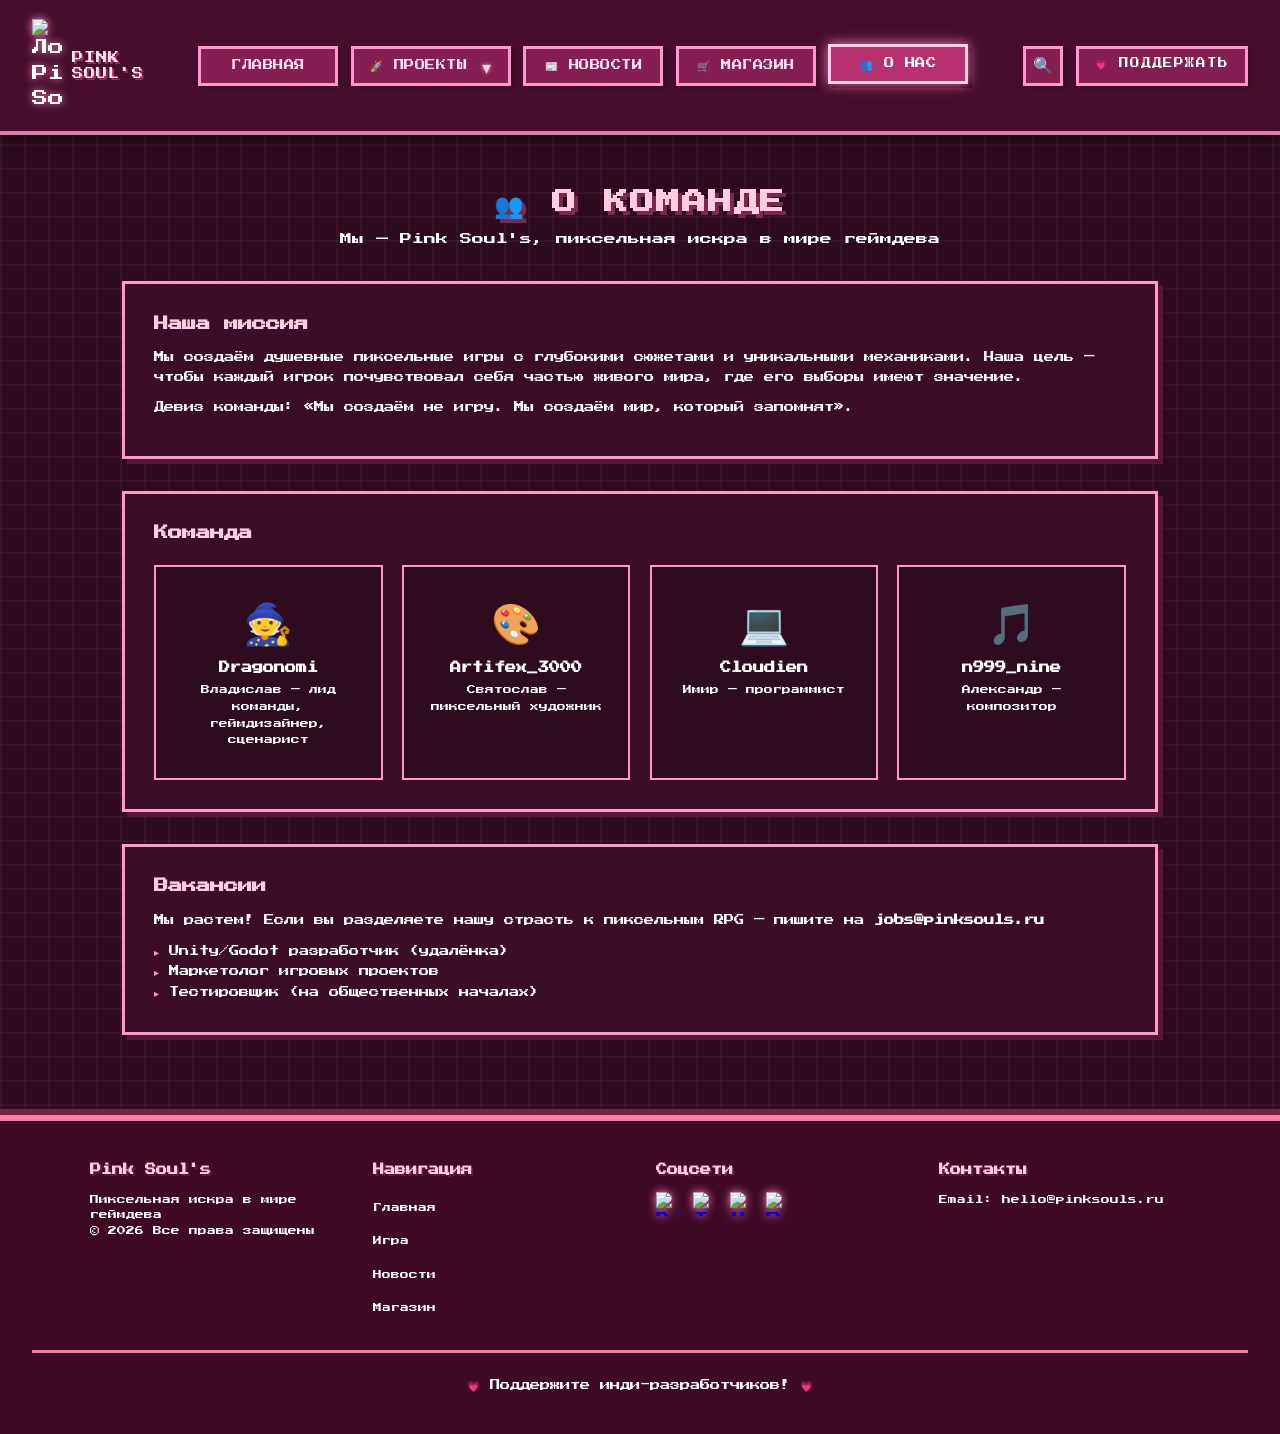
==== pages/about.html @ 5e462a76 "Add files via upload" ====
<!DOCTYPE html>
<html lang="ru">
<head>
    <meta charset="UTF-8">
    <meta name="viewport" content="width=device-width, initial-scale=1.0">
    <title>О нас — Pink Soul's</title>
    <link rel="preconnect" href="https://fonts.googleapis.com">
    <link rel="preconnect" href="https://fonts.gstatic.com" crossorigin>
    <link href="https://fonts.googleapis.com/css2?family=Press+Start+2P&display=swap" rel="stylesheet">
    <link rel="stylesheet" href="../styles.css">
</head>
<body>
    <div class="site-wrapper">
        <header class="header">
            <a href="../index.html" class="logo">
                <img src="../images/logo.png" alt="Логотип Pink Soul's" class="logo__image">
                <span class="logo__text">
                    <span class="logo__line">PINK</span>
                    <span class="logo__line">SOUL'S</span>
                </span>
            </a>
            <nav class="nav">
                <ul class="nav__list">
                    <li class="nav__item"><a href="../index.html" class="nav__link">Главная</a></li>
                    <li class="nav__item nav__item--dropdown">
                        <button class="nav__link nav__dropdown-toggle" id="projectsDropdown">🚀 Проекты</button>
                        <ul class="dropdown-menu" id="projectsDropdownMenu">
                            <li class="dropdown-menu__item"><a href="game.html" class="dropdown-menu__link">⚖️ Эгида Равновесия</a></li>
                        </ul>
                    </li>
                    <li class="nav__item"><a href="news.html" class="nav__link">📰 Новости</a></li>
                    <li class="nav__item"><a href="shop.html" class="nav__link">🛒 Магазин</a></li>
                    <li class="nav__item"><a href="about.html" class="nav__link nav__link--active">👥 О нас</a></li>
                </ul>
            </nav>
            <div class="header__actions">
                <button class="search-button" id="searchButton" aria-label="Поиск">🔍</button>
                <a href="support.html" class="btn btn--small btn--support">💗 Поддержать</a>
            </div>
            <button class="mobile-menu-toggle" id="mobileMenuToggle" aria-label="Меню">
                <span></span><span></span><span></span>
            </button>
        </header>

        <main class="main-content">
            <section class="section">
                <h1 class="section__title">👥 О КОМАНДЕ</h1>
                <p class="section__subtitle">Мы — Pink Soul's, пиксельная искра в мире геймдева</p>

                <div class="about-block">
                    <h2>Наша миссия</h2>
                    <p>Мы создаём душевные пиксельные игры с глубокими сюжетами и уникальными механиками. Наша цель — чтобы каждый игрок почувствовал себя частью живого мира, где его выборы имеют значение.</p>
                    <p>Девиз команды: «Мы создаём не игру. Мы создаём мир, который запомнят».</p>
                </div>

                <div class="about-block">
                    <h2>Команда</h2>
                    <div class="team-grid">
                        <div class="team-member">
                            <div class="team-member__avatar">🧙</div>
                            <h3>Dragonomi</h3>
                            <p>Владислав — лид команды, геймдизайнер, сценарист</p>
                        </div>
                        <div class="team-member">
                            <div class="team-member__avatar">🎨</div>
                            <h3>Artifex_3000</h3>
                            <p>Святослав — пиксельный художник</p>
                        </div>
                        <div class="team-member">
                            <div class="team-member__avatar">💻</div>
                            <h3>Cloudien</h3>
                            <p>Имир — программист</p>
                        </div>
                        <div class="team-member">
                            <div class="team-member__avatar">🎵</div>
                            <h3>n999_nine</h3>
                            <p>Александр — композитор</p>
                        </div>
                    </div>
                </div>

                <div class="about-block">
                    <h2>Вакансии</h2>
                    <p>Мы растем! Если вы разделяете нашу страсть к пиксельным RPG — пишите на <strong>jobs@pinksouls.ru</strong></p>
                    <ul class="about-list">
                        <li>Unity/Godot разработчик (удалёнка)</li>
                        <li>Маркетолог игровых проектов</li>
                        <li>Тестировщик (на общественных началах)</li>
                    </ul>
                </div>
            </section>
        </main>

        <footer class="footer">
            <div class="footer__grid">
                <div class="footer__col">
                    <h4 class="footer__title">Pink Soul's</h4>
                    <p class="footer__text">Пиксельная искра в мире геймдева</p>
                    <p class="footer__text">© 2026 Все права защищены</p>
                </div>
                <div class="footer__col">
                    <h4 class="footer__title">Навигация</h4>
                    <ul class="footer__links">
                        <li><a href="../index.html">Главная</a></li>
                        <li><a href="game.html">Игра</a></li>
                        <li><a href="news.html">Новости</a></li>
                        <li><a href="shop.html">Магазин</a></li>
                    </ul>
                </div>
                <div class="footer__col">
                    <h4 class="footer__title">Соцсети</h4>
                    <div class="footer__social-icons">
                        <a href="https://discord.gg/wXTsxFkS6" class="social-icon" aria-label="Discord">
                            <img src="../images/discord_logo.png" alt="Discord" width="24" height="24">
                        </a>
                        <a href="#" class="social-icon" aria-label="Telegram">
                            <img src="../images/telegram_logo.png" alt="Telegram" width="24" height="24">
                        </a>
                        <a href="https://www.youtube.com/watch?v=j-iheFkstFQ&pp=ygUN0YDQuNC6INGA0L7Quw%3D%3D" class="social-icon" aria-label="YouTube">
                            <img src="../images/youtube_logo.png" alt="YouTube" width="24" height="24">
                        </a>
                        <a href="#" class="social-icon" aria-label="Patreon">
                            <img src="../images/patreon_logo.png" alt="Patreon" width="24" height="24">
                        </a>
                    </div>
                </div>
                <div class="footer__col">
                    <h4 class="footer__title">Контакты</h4>
                    <p class="footer__text">Email: hello@pinksouls.ru</p>
                </div>
            </div>
            <div class="footer__bottom">
                <p>💗 Поддержите инди-разработчиков! 💗</p>
            </div>
        </footer>
    </div>
    <script src="../script.js"></script>
</body>
</html>
---- styles.css ----
/* ============================================
   ПЕРЕМЕННЫЕ И СБРОС
   ============================================ */
:root {
    --pink-dark: #2d0a1e;
    --pink-mid: #4a1030;
    --pink-accent: #ff99cc;
    --pink-light: #ffd9e6;
    --pink-bright: #ff80b0;
    --pink-text: #ffffff;
    --bg-dark: #1f0714;
    --border-glow: #ffb3d1;
    --shadow-color: #6d2648;
    --font-pixel: 'Press Start 2P', 'Courier New', monospace;
    --sprite-frames: 24;
    --sprite-width: 32px;
    --sprite-height: 32px;
    --spin-duration: 3.6s;
    --float-duration: 10s;
}

* {
    margin: 0;
    padding: 0;
    box-sizing: border-box;
}

html {
    height: 100%;
    scroll-behavior: smooth;
}

body {
    min-height: 100%;
    font-family: var(--font-pixel);
    background-color: var(--pink-dark);
    background-image: 
        linear-gradient(rgba(255, 150, 200, 0.06) 2px, transparent 2px),
        linear-gradient(90deg, rgba(255, 150, 200, 0.06) 2px, transparent 2px);
    background-size: 24px 24px;
    color: var(--pink-text);
    line-height: 1.6;
    display: flex;
    flex-direction: column;
    cursor: url('images/cursor_default.png') 16 16, auto;
    overflow-x: hidden;
}

.site-wrapper {
    display: flex;
    flex-direction: column;
    min-height: 100vh;
    width: 100%;
}

/* Пиксельный курсор для кликабельных элементов */
a,
button,
.btn,
.nav__link,
.nav__dropdown-toggle,
.search-button,
.scroll-to-top,
.logo,
.modal-overlay,
.feature-card,
.news-card,
.shop-item,
.support-card {
    cursor: url('images/cursor_pointer.png') 16 16, pointer;
}

/* ============================================
   ХЕДЕР
   ============================================ */
.header {
    display: flex;
    align-items: center;
    justify-content: space-between;
    padding: 0.8rem 2rem;
    background: rgba(74, 16, 48, 0.85);
    backdrop-filter: blur(8px);
    -webkit-backdrop-filter: blur(8px);
    border-bottom: 4px solid rgba(255, 153, 204, 0.8);
    box-shadow: 0 4px 15px rgba(0, 0, 0, 0.4);
    flex-wrap: nowrap;
    gap: 1rem;
    position: sticky;
    top: 0;
    z-index: 100;
    transition: background 0.3s ease, box-shadow 0.3s ease;
}

/* Логотип без фона и рамки */
.logo {
    display: flex;
    align-items: center;
    gap: 0.6rem;
    background: none;
    padding: 0.4rem 0;
    border: none;
    box-shadow: none;
    text-decoration: none;
    color: inherit;
    transition: transform 0.15s ease, filter 0.15s ease;
    flex-shrink: 1;           /* позволяет сжиматься при нехватке места */
    min-width: 0;             /* разрешает сжатие ниже содержимого */
}

.logo:hover {
    transform: scale(1.03);
    filter: drop-shadow(0 0 8px var(--pink-accent));
}

.logo__image {
    width: 30px;
    height: auto;
    image-rendering: auto;
    filter: drop-shadow(0 0 4px var(--pink-bright));
    transition: transform 0.2s ease, filter 0.2s ease;
    flex-shrink: 0;           /* картинка не сжимается */
}

.logo:hover .logo__image {
    transform: rotate(5deg) scale(1.1);
    filter: drop-shadow(0 0 8px var(--pink-accent));
}

.logo__text {
    font-size: 0.7rem;
    line-height: 1.4;
    color: #ffe5f0;
    text-shadow: 2px 2px 0 #a02b5c;
    letter-spacing: 1px;
    transition: color 0.2s ease, text-shadow 0.2s ease;
    white-space: nowrap;      /* не переносим текст */
    flex-shrink: 1;           /* разрешаем сжатие шрифта */
}

.logo:hover .logo__text {
    color: #ffffff;
    text-shadow: 0 0 8px var(--pink-accent), 2px 2px 0 #a02b5c;
}

.logo__line {
    display: block;
}

/* ============================================
   НАВИГАЦИЯ (все кнопки одинаковой высоты и цвета)
   ============================================ */
.nav__list {
    display: flex;
    gap: 0.8rem;
    list-style: none;
    flex-wrap: wrap;
    align-items: center;
}

.nav__link,
.nav__dropdown-toggle {
    display: inline-flex;
    align-items: center;
    justify-content: center;
    font-size: 0.65rem;
    font-family: var(--font-pixel);
    background-color: #851f52;
    color: #ffe0f0;
    border: 3px solid var(--pink-accent);
    padding: 0.5rem 0.8rem;
    text-transform: uppercase;
    letter-spacing: 0.5px;
    box-shadow: 4px 4px 0 #3b1025;
    transition: all 0.1s ease;
    cursor: pointer;
    text-decoration: none;
    width: 140px;
    height: 40px;
    text-align: center;
    white-space: nowrap;
    overflow: hidden;
    text-overflow: ellipsis;
    line-height: 1;
}

.nav__link:hover,
.nav__link--active,
.nav__dropdown-toggle:hover,
.btn--support.nav__link--active {
    background-color: #b8316e;
    border-color: #ffd1e6;
    box-shadow: 0 0 12px #ff7ab3, 4px 4px 0 #200612;
    transform: translate(-1px, -2px);
    color: #ffffff;
}

/* Кнопка "Проекты" — стрелка по центру и с анимацией */
.nav__dropdown-toggle {
    gap: 0.5rem;
    width: 160px;
}

.nav__dropdown-toggle::after {
    content: "▾";
    font-size: 1.1rem;
    color: #ffd1e6;
    margin-left: 0.4rem;
    text-shadow: 0 0 4px var(--pink-bright);
    display: inline-flex;
    align-items: center;
    justify-content: center;
    line-height: 1;
    transition: transform 0.25s ease;
}

.nav__dropdown-toggle.is-open::after {
    transform: rotate(180deg);
}

.header__actions {
    display: flex;
    align-items: center;
    gap: 0.8rem;
    flex-shrink: 0;           /* не сжимаем правую часть */
}

/* Кнопка поиска (лупа) */
.search-button {
    display: flex;
    align-items: center;
    justify-content: center;
    width: 40px;
    height: 40px;
    background-color: #851f52;
    border: 3px solid var(--pink-accent);
    box-shadow: 4px 4px 0 #3b1025;
    cursor: pointer;
    transition: all 0.1s ease;
    font-size: 1rem;
    color: #ffe0f0;
    line-height: 1;
    flex-shrink: 0;
}

.search-button:hover {
    background-color: #b8316e;
    border-color: #ffd1e6;
    box-shadow: 0 0 12px #ff7ab3, 4px 4px 0 #200612;
    transform: translate(-1px, -2px);
    color: #ffffff;
}

/* Кнопка "Поддержать" */
.btn--support {
    display: inline-flex;
    align-items: center;
    justify-content: center;
    font-family: var(--font-pixel);
    font-size: 0.65rem;
    background-color: #851f52;
    color: #ffe0f0;
    border: 3px solid var(--pink-accent);
    padding: 0.5rem 0.8rem;
    height: 40px;
    text-transform: uppercase;
    letter-spacing: 0.5px;
    box-shadow: 4px 4px 0 #3b1025;
    transition: all 0.1s ease;
    cursor: pointer;
    text-decoration: none;
    white-space: nowrap;
    line-height: 1;
    flex-shrink: 0;
}

.btn--support:hover {
    background-color: #b8316e;
    border-color: #ffd1e6;
    box-shadow: 0 0 12px #ff7ab3, 4px 4px 0 #200612;
    transform: translate(-1px, -2px);
    color: #ffffff;
}

/* Остальные кнопки */
.btn {
    display: inline-block;
    font-family: var(--font-pixel);
    font-size: 0.7rem;
    padding: 0.7rem 1.5rem;
    border: 3px solid var(--pink-accent);
    text-decoration: none;
    text-transform: uppercase;
    letter-spacing: 1px;
    box-shadow: 4px 4px 0 #3b1025;
    transition: all 0.1s ease;
    cursor: pointer;
    color: #ffffff;
    background-color: #851f52;
    text-align: center;
    line-height: 1.4;
}

.btn--primary { background-color: #851f52; }
.btn--secondary { background-color: #851f52; }
.btn--small { font-size: 0.6rem; padding: 0.5rem 1rem; }
.btn--large { font-size: 0.85rem; padding: 1rem 2rem; }

.btn:hover {
    background-color: #b8316e;
    border-color: #ffd1e6;
    box-shadow: 0 0 18px #ff7ab3, 4px 4px 0 #200612;
    transform: translate(-2px, -3px);
    color: #ffffff;
}

.btn:disabled {
    opacity: 0.5;
    cursor: not-allowed;
    transform: none;
}

.mobile-menu-toggle {
    display: none;
    flex-direction: column;
    gap: 5px;
    background: none;
    border: 3px solid var(--pink-accent);
    padding: 8px;
    cursor: pointer;
    flex-shrink: 0;           /* не сжимаем бургер */
}

.mobile-menu-toggle span {
    display: block;
    width: 25px;
    height: 4px;
    background: var(--pink-accent);
}

/* ============================================
   ГЕРОЙ + ЗВЁЗДЫ + ЛОГОТИП
   ============================================ */
.hero {
    display: flex;
    align-items: center;
    justify-content: center;
    text-align: center;
    padding: 5rem 2rem;
    background: linear-gradient(180deg, rgba(31,7,20,0.9) 0%, rgba(74,16,48,0.9) 50%, rgba(45,10,30,0.9) 100%);
    position: relative;
    overflow: hidden;
    z-index: auto;
}

.hero__content {
    max-width: 800px;
    position: relative;
    z-index: 2;
    animation: fadeInUp 0.8s ease;
}

.hero__logo {
    display: block;
    margin: 0 auto 1rem auto;
    width: 150px;
    height: auto;
    filter: drop-shadow(0 0 12px var(--pink-accent));
    animation: heroLogoFloat 3s ease-in-out infinite;
}

@keyframes heroLogoFloat {
    0%, 100% { transform: translateY(0) rotate(0deg); }
    50%      { transform: translateY(-8px) rotate(2deg); }
}

.hero__title-wrapper {
    position: relative;
    display: inline-block;
    margin-bottom: 1rem;
}

.hero__title {
    font-size: clamp(2.8rem, 9vw, 4rem);
    color: #ffcce0;
    text-shadow: 6px 6px 0 #7a284e, 8px 8px 0 rgba(0, 0, 0, 0.6);
    letter-spacing: 4px;
    position: relative;
    z-index: 2;
}

.star {
    position: absolute;
    color: #ffeaa7;
    text-shadow: 0 0 6px #ffb8d0, 0 0 12px #ff80b0;
    animation: twinkle 2s infinite alternate;
    z-index: 1;
    user-select: none;
}

.star--bg { font-size: 0.7rem; opacity: 0.7; }
.star--accent { font-size: 1.2rem; opacity: 0.9; }

.star--pos-1 { top: 5%; left: 5%; font-size: 0.6rem; animation-duration: 3s; }
.star--pos-2 { top: 10%; right: 8%; font-size: 0.9rem; animation-duration: 2.5s; }
.star--pos-3 { top: 15%; left: 15%; font-size: 0.5rem; animation-duration: 3.2s; }
.star--pos-4 { top: 20%; right: 20%; font-size: 0.8rem; animation-duration: 2.8s; }
.star--pos-5 { top: 25%; left: 25%; font-size: 0.7rem; animation-duration: 2.3s; }
.star--pos-6 { top: 30%; right: 10%; font-size: 0.6rem; animation-duration: 3.1s; }
.star--pos-7 { top: 35%; left: 10%; font-size: 1rem; animation-duration: 2.7s; }
.star--pos-8 { top: 40%; right: 25%; font-size: 0.5rem; animation-duration: 3.4s; }
.star--pos-9 { top: 45%; left: 30%; font-size: 0.8rem; animation-duration: 2.9s; }
.star--pos-10 { top: 50%; right: 5%; font-size: 0.7rem; animation-duration: 2.6s; }
.star--pos-11 { top: 55%; left: 5%; font-size: 0.9rem; animation-duration: 3.0s; }
.star--pos-12 { top: 60%; right: 15%; font-size: 0.5rem; animation-duration: 2.4s; }
.star--pos-13 { top: 65%; left: 20%; font-size: 0.6rem; animation-duration: 3.3s; }
.star--pos-14 { top: 70%; right: 30%; font-size: 0.8rem; animation-duration: 2.2s; }
.star--pos-15 { top: 75%; left: 35%; font-size: 0.7rem; animation-duration: 2.8s; }
.star--pos-16 { top: 80%; right: 10%; font-size: 0.5rem; animation-duration: 3.1s; }
.star--pos-17 { top: 85%; left: 10%; font-size: 0.9rem; animation-duration: 2.5s; }
.star--pos-18 { top: 90%; right: 20%; font-size: 0.6rem; animation-duration: 2.7s; }
.star--pos-19 { top: 95%; left: 25%; font-size: 0.7rem; animation-duration: 3.0s; }
.star--pos-20 { top: 8%; left: 90%; font-size: 0.8rem; animation-duration: 2.9s; }

.star--pos-21 { top: -18px; left: -30px; font-size: 1.3rem; animation-delay: 0s; }
.star--pos-22 { top: -14px; right: -35px; font-size: 1.2rem; animation-delay: 0.4s; }
.star--pos-23 { bottom: -20px; left: -25px; font-size: 1.1rem; animation-delay: 0.8s; }
.star--pos-24 { bottom: -16px; right: -30px; font-size: 1.4rem; animation-delay: 1.2s; }
.star--pos-25 { top: 32%; left: -45px; font-size: 1rem; animation-delay: 0.6s; }
.star--pos-26 { top: 28%; right: -50px; font-size: 1.1rem; animation-delay: 1.0s; }

@keyframes twinkle {
    0% { opacity: 0.3; transform: scale(0.8); }
    100% { opacity: 1; transform: scale(1.2); }
}

.hero__subtitle {
    font-size: 0.8rem;
    background-color: #4a0c2c;
    display: inline-block;
    padding: 0.6rem 2rem;
    border: 3px solid var(--pink-bright);
    box-shadow: 5px 5px 0 #1f0512;
    margin-bottom: 1.5rem;
    animation: glowPulse 2s ease-in-out infinite alternate;
}

@keyframes glowPulse {
    from {
        text-shadow: 0 0 5px #ff80b0, 0 0 10px #ff80b0, 0 0 15px #ff4d6d;
        box-shadow: 0 0 5px rgba(255, 128, 176, 0.5);
    }
    to {
        text-shadow: 0 0 10px #ff99cc, 0 0 20px #ff99cc, 0 0 30px #ff4d6d;
        box-shadow: 0 0 15px rgba(255, 153, 204, 0.8);
    }
}

.hero__description {
    font-size: 0.75rem;
    max-width: 600px;
    margin: 0 auto 2rem;
    line-height: 1.9;
}

.hero__buttons {
    display: flex;
    gap: 1.2rem;
    flex-wrap: wrap;
    justify-content: center;
}

@keyframes fadeInUp {
    from { opacity: 0; transform: translateY(20px); }
    to { opacity: 1; transform: translateY(0); }
}

/* ============================================
   ПИКСЕЛЬНЫЕ КРИСТАЛЛЫ ИЗ СПРАЙТ-ЛИСТА
   ============================================ */
.crystal-sprite {
    position: absolute;
    width: var(--sprite-width);
    height: var(--sprite-height);
    background-image: url('images/crystal_spritesheet.png');
    background-repeat: no-repeat;
    background-size: calc(var(--sprite-width) * var(--sprite-frames)) var(--sprite-height);
    image-rendering: pixelated;
    z-index: 0;
    pointer-events: none;
    filter: drop-shadow(0 0 6px rgba(255, 153, 204, 0.8));
    animation: 
        spriteSpin var(--spin-duration) steps(var(--sprite-frames)) infinite,
        crystalFloat var(--float-duration) ease-in-out infinite;
}

@keyframes spriteSpin {
    from { background-position: 0 0; }
    to { background-position: calc(-1 * var(--sprite-width) * var(--sprite-frames)) 0; }
}

@keyframes crystalFloat {
    0%, 100% { transform: translateY(0px); }
    50%      { transform: translateY(-12px); }
}

/* ---------- Позиции кристаллов ---------- */
.crystal-sprite--27 { top: 5%; left: 5%;   animation-duration: var(--spin-duration), var(--float-duration); }
.crystal-sprite--28 { top: 15%; right: 8%;  animation-duration: var(--spin-duration), var(--float-duration); }
.crystal-sprite--29 { bottom: 10%; left: 10%; animation-duration: var(--spin-duration), var(--float-duration); }
.crystal-sprite--30 { bottom: 20%; right: 5%; animation-duration: var(--spin-duration), var(--float-duration); }
.crystal-sprite--56 { top: 30%; left: 70%;  animation-duration: var(--spin-duration), var(--float-duration); }
.crystal-sprite--57 { bottom: 40%; right: 30%; animation-duration: var(--spin-duration), var(--float-duration); }
.crystal-sprite--58 { top: 60%; left: 40%;   animation-duration: var(--spin-duration), var(--float-duration); }
.crystal-sprite--46 { top: 5%; left: 5%;   animation-duration: var(--spin-duration), var(--float-duration); }
.crystal-sprite--47 { top: 15%; right: 8%;  animation-duration: var(--spin-duration), var(--float-duration); }
.crystal-sprite--48 { bottom: 10%; left: 10%; animation-duration: var(--spin-duration), var(--float-duration); }
.crystal-sprite--49 { bottom: 20%; right: 5%; animation-duration: var(--spin-duration), var(--float-duration); }
.crystal-sprite--59 { top: 40%; left: 60%;  animation-duration: var(--spin-duration), var(--float-duration); }
.crystal-sprite--11 { top: 5%; left: 5%;   animation-duration: var(--spin-duration), var(--float-duration); }
.crystal-sprite--12 { top: 10%; right: 10%;  animation-duration: var(--spin-duration), var(--float-duration); }
.crystal-sprite--13 { bottom: 5%; left: 15%; animation-duration: var(--spin-duration), var(--float-duration); }
.crystal-sprite--14 { top: 25%; left: 70%;  animation-duration: var(--spin-duration), var(--float-duration); }
.crystal-sprite--15 { bottom: 20%; right: 15%; animation-duration: var(--spin-duration), var(--float-duration); }
.crystal-sprite--16 { top: 35%; left: 25%;   animation-duration: var(--spin-duration), var(--float-duration); }
.crystal-sprite--17 { top: 70%; right: 25%;  animation-duration: var(--spin-duration), var(--float-duration); }
.crystal-sprite--18 { bottom: 30%; left: 50%; animation-duration: var(--spin-duration), var(--float-duration); }
.crystal-sprite--19 { top: 45%; right: 40%;  animation-duration: var(--spin-duration), var(--float-duration); }
.crystal-sprite--20 { bottom: 10%; right: 60%; animation-duration: var(--spin-duration), var(--float-duration); }
.crystal-sprite--31 { top: 15%; left: 40%;   animation-duration: var(--spin-duration), var(--float-duration); }
.crystal-sprite--32 { top: 30%; right: 5%;   animation-duration: var(--spin-duration), var(--float-duration); }
.crystal-sprite--33 { bottom: 15%; left: 30%; animation-duration: var(--spin-duration), var(--float-duration); }
.crystal-sprite--34 { top: 55%; right: 15%;  animation-duration: var(--spin-duration), var(--float-duration); }
.crystal-sprite--35 { bottom: 25%; left: 70%; animation-duration: var(--spin-duration), var(--float-duration); }
.crystal-sprite--36 { top: 80%; left: 10%;   animation-duration: var(--spin-duration), var(--float-duration); }
.crystal-sprite--37 { top: 65%; right: 55%;  animation-duration: var(--spin-duration), var(--float-duration); }
.crystal-sprite--38 { bottom: 40%; right: 35%; animation-duration: var(--spin-duration), var(--float-duration); }
.crystal-sprite--39 { top: 85%; left: 60%;   animation-duration: var(--spin-duration), var(--float-duration); }
.crystal-sprite--40 { bottom: 5%; right: 45%; animation-duration: var(--spin-duration), var(--float-duration); }
.crystal-sprite--50 { --sprite-width: 48px; --sprite-height: 48px; width: 48px; height: 48px; top: 20%; left: 80%; animation-duration: var(--spin-duration), var(--float-duration); }
.crystal-sprite--51 { --sprite-width: 24px; --sprite-height: 24px; width: 24px; height: 24px; top: 40%; right: 70%; animation-duration: var(--spin-duration), var(--float-duration); }
.crystal-sprite--52 { --sprite-width: 40px; --sprite-height: 40px; width: 40px; height: 40px; bottom: 30%; left: 85%; animation-duration: var(--spin-duration), var(--float-duration); }
.crystal-sprite--53 { --sprite-width: 28px; --sprite-height: 28px; width: 28px; height: 28px; bottom: 50%; right: 10%; animation-duration: var(--spin-duration), var(--float-duration); }
.crystal-sprite--54 { --sprite-width: 36px; --sprite-height: 36px; width: 36px; height: 36px; top: 60%; left: 15%; animation-duration: var(--spin-duration), var(--float-duration); }
.crystal-sprite--55 { --sprite-width: 20px; --sprite-height: 20px; width: 20px; height: 20px; top: 75%; right: 35%; animation-duration: var(--spin-duration), var(--float-duration); }

.footer .crystal-sprite { display: none; }

/* Контент всегда поверх кристаллов (но без hero) */
.section,
.header,
.footer,
.shop-item,
.news-card,
.feature-card,
.game-info__block,
.about-block,
.support-card {
    position: relative;
    z-index: 1;
}

/* ============================================
   КНОПКА "НАВЕРХ"
   ============================================ */
.scroll-to-top {
    position: fixed;
    bottom: 2rem;
    right: 2rem;
    width: 48px;
    height: 48px;
    background-color: #851f52;
    border: 3px solid var(--pink-accent);
    box-shadow: 4px 4px 0 #3b1025;
    color: #ffe0f0;
    font-family: var(--font-pixel);
    font-size: 1.2rem;
    line-height: 1;
    display: flex;
    align-items: center;
    justify-content: center;
    cursor: pointer;
    z-index: 300;
    opacity: 0;
    visibility: hidden;
    transform: translateY(20px);
    transition: all 0.3s ease;
    image-rendering: pixelated;
    text-decoration: none;
    user-select: none;
}

.scroll-to-top:hover {
    background-color: #b8316e;
    border-color: #ffd1e6;
    box-shadow: 0 0 15px #ff7ab3, 4px 4px 0 #200612;
    transform: translateY(-2px);
    color: #ffffff;
}

.scroll-to-top--visible {
    opacity: 1;
    visibility: visible;
    transform: translateY(0);
}

/* ============================================
   СЕКЦИИ
   ============================================ */
.section {
    padding: 3rem 2rem;
    max-width: 1100px;
    margin: 0 auto;
    width: 100%;
    position: relative;
}

.section__title {
    font-size: 1.5rem;
    color: #ffcce0;
    text-align: center;
    text-shadow: 4px 4px 0 #7a284e;
    margin-bottom: 0.5rem;
    letter-spacing: 2px;
}

.section__subtitle {
    text-align: center;
    font-size: 0.75rem;
    color: var(--pink-text);
    margin-bottom: 2rem;
}

/* ============================================
   ПРЕВЬЮ ИГРЫ
   ============================================ */
.game-preview__grid {
    display: grid;
    grid-template-columns: 1fr 1fr;
    gap: 2.5rem;
    align-items: start;
}

.game-preview__tags {
    display: flex;
    flex-wrap: wrap;
    gap: 0.5rem;
    margin-bottom: 1.2rem;
}

.tag {
    background: #851f52;
    border: 2px solid var(--pink-accent);
    padding: 0.3rem 0.7rem;
    font-size: 0.6rem;
}

.game-preview__text {
    font-size: 0.7rem;
    line-height: 1.9;
    margin-bottom: 1.8rem;
}

.game-preview__features {
    display: flex;
    flex-direction: column;
    gap: 1.2rem;
}

.feature-card {
    background: #3b0d26;
    border: 3px solid var(--pink-accent);
    padding: 1.2rem;
    box-shadow: 5px 5px 0 #571634;
    transition: all 0.2s ease;
    text-align: left;
}

.feature-card:hover {
    border-color: #ffd6e8;
    box-shadow: 0 0 18px #ff6fa3, 5px 5px 0 #1f0614;
    transform: translateY(-4px);
}

.feature-card__icon { font-size: 1.8rem; display: block; margin-bottom: 0.4rem; }
.feature-card__title { font-size: 0.75rem; margin-bottom: 0.3rem; color: #ffcce0; }
.feature-card__text { font-size: 0.6rem; }

/* ============================================
   НОВОСТИ
   ============================================ */
.news-grid {
    display: grid;
    grid-template-columns: repeat(auto-fit, minmax(280px, 1fr));
    gap: 1.8rem;
}

.news-card {
    background: #3b0d26;
    border: 3px solid var(--pink-accent);
    padding: 1.4rem;
    box-shadow: 5px 5px 0 #571634;
    transition: all 0.2s ease;
}

.news-card:hover {
    border-color: #ffd6e8;
    box-shadow: 0 0 18px #ff6fa3, 5px 5px 0 #1f0614;
    transform: translateY(-4px);
}

.news-card__date { font-size: 0.6rem; color: var(--pink-accent); margin-bottom: 0.6rem; }
.news-card__title { font-size: 0.8rem; margin-bottom: 0.6rem; }
.news-card__text { font-size: 0.6rem; margin-bottom: 1rem; }
.news-card__link { font-size: 0.6rem; color: var(--pink-bright); text-decoration: none; }
.news-card__link:hover { color: #fff; text-shadow: 0 0 8px var(--pink-bright); }

/* ============================================
   ВЕРТИКАЛЬНЫЕ НОВОСТИ (СТРАНИЦА НОВОСТЕЙ)
   ============================================ */
.news-list--vertical {
    display: flex;
    flex-direction: column;
    gap: 2.5rem;
    max-width: 800px;
    margin: 0 auto;
}

.news-card--vertical {
    width: 100%;
    max-width: 800px;
    margin: 0 auto;
    padding: 2rem 2.5rem;
    background: #3b0d26;
    border: 3px solid var(--pink-accent);
    box-shadow: 5px 5px 0 #571634;
    transition: all 0.2s ease;
}

.news-card--vertical:hover {
    border-color: #ffd6e8;
    box-shadow: 0 0 18px #ff6fa3, 5px 5px 0 #1f0614;
    transform: translateY(-4px);
}

/* ============================================
   CTA
   ============================================ */
.section--cta {
    text-align: center;
    background: rgba(31, 7, 20, 0.9);
    border: 3px solid var(--pink-accent);
    margin: 2rem auto;
    padding: 2.5rem 2rem;
    max-width: 700px;
    display: flex;
    flex-direction: column;
    align-items: center;
    overflow: hidden;
}

.cta__buttons { margin-top: 1.2rem; }

/* ============================================
   СТРАНИЦА ИГРЫ
   ============================================ */
.main-content { position: relative; }
.game-info { display: flex; flex-direction: column; gap: 2rem; }
.game-info__block {
    background: #3b0d26;
    border: 3px solid var(--pink-accent);
    padding: 1.8rem;
    box-shadow: 5px 5px 0 #571634;
    position: relative;
    z-index: 1;
}
.game-info__block h2 { font-size: 0.9rem; margin-bottom: 0.8rem; color: #ffcce0; }
.game-info__block p { font-size: 0.65rem; line-height: 1.9; margin-bottom: 0.6rem; }
.game-features-list { list-style: none; font-size: 0.65rem; line-height: 2; }
.game-features-list li::before { content: '▸ '; color: var(--pink-accent); }
.requirements-table { width: 100%; border-collapse: collapse; font-size: 0.6rem; margin-top: 0.8rem; }
.requirements-table th, .requirements-table td { border: 2px solid var(--pink-accent); padding: 0.6rem; text-align: left; }
.requirements-table th { background: #851f52; }

/* ============================================
   МАГАЗИН
   ============================================ */
.shop-grid { display: grid; grid-template-columns: repeat(auto-fit, minmax(250px, 1fr)); gap: 1.8rem; }
.shop-item {
    background: #3b0d26; border: 3px solid var(--pink-accent); padding: 1.8rem;
    box-shadow: 5px 5px 0 #571634; text-align: center; transition: all 0.2s ease;
    display: flex; flex-direction: column; align-items: center; gap: 0.7rem;
}
.shop-item:hover { border-color: #ffd6e8; box-shadow: 0 0 18px #ff6fa3, 5px 5px 0 #1f0614; transform: translateY(-4px); }
.shop-item__image { font-size: 3rem; }
.shop-item__title { font-size: 0.8rem; }
.shop-item__price { font-size: 1rem; color: #ffcce0; }
.shop-item__desc { font-size: 0.6rem; }
.shop-item__btn { margin-top: auto; }

/* ============================================
   О НАС
   ============================================ */
.about-block {
    background: #3b0d26; border: 3px solid var(--pink-accent); padding: 1.8rem;
    box-shadow: 5px 5px 0 #571634; margin-bottom: 2rem; position: relative; z-index: 1;
}
.about-block h2 { font-size: 0.9rem; margin-bottom: 0.8rem; color: #ffcce0; }
.about-block p { font-size: 0.65rem; line-height: 1.9; margin-bottom: 0.6rem; }
.team-grid { display: grid; grid-template-columns: repeat(auto-fit, minmax(160px, 1fr)); gap: 1.2rem; margin-top: 1.2rem; }
.team-member {
    background: #2e0b1f; border: 2px solid var(--pink-accent); padding: 1.2rem; text-align: center;
    transition: all 0.2s ease;
}
.team-member:hover { border-color: #ffd6e8; box-shadow: 0 0 14px #ff6fa3; transform: translateY(-3px); }
.team-member__avatar { font-size: 2.5rem; margin-bottom: 0.6rem; }
.team-member h3 { font-size: 0.7rem; margin-bottom: 0.3rem; }
.team-member p { font-size: 0.55rem; }
.about-list { list-style: none; font-size: 0.65rem; line-height: 2; margin-top: 0.5rem; }
.about-list li::before { content: '▸ '; color: var(--pink-accent); }

/* ============================================
   ПОДДЕРЖКА
   ============================================ */
.support-options { display: grid; grid-template-columns: repeat(auto-fit, minmax(280px, 1fr)); gap: 1.8rem; }
.support-card {
    background: #3b0d26; border: 3px solid var(--pink-accent); padding: 1.8rem;
    box-shadow: 5px 5px 0 #571634; text-align: center; transition: all 0.2s ease;
    display: flex; flex-direction: column; align-items: center; gap: 0.8rem;
}
.support-card:hover { border-color: #ffd6e8; box-shadow: 0 0 18px #ff6fa3, 5px 5px 0 #1f0614; transform: translateY(-4px); }
.support-card__icon { font-size: 3rem; }
.support-card h2 { font-size: 0.8rem; color: #ffcce0; line-height: 1.2; margin-bottom: 0.2rem; }
.support-card p { font-size: 0.6rem; line-height: 1.8; margin-bottom: 0.5rem; }

/* ============================================
   УНИФИЦИРОВАННЫЕ КНОПКИ ПОДДЕРЖКИ
   ============================================ */
.btn--support-action {
    display: inline-flex;
    align-items: center;
    justify-content: center;
    font-family: var(--font-pixel);
    font-size: 0.65rem;
    padding: 0.8rem 1.2rem;
    border: 3px solid var(--pink-accent);
    text-decoration: none;
    text-transform: uppercase;
    letter-spacing: 0.5px;
    box-shadow: 4px 4px 0 #3b1025;
    transition: all 0.1s ease;
    cursor: pointer;
    color: #ffffff;
    background-color: #851f52;
    text-align: center;
    width: 100%;
    max-width: 300px;
    min-height: 56px;
    line-height: 1.3;
    margin-top: auto;
    word-wrap: break-word;
    white-space: normal;
}
.btn--support-action:hover {
    background-color: #b8316e;
    border-color: #ffd1e6;
    box-shadow: 0 0 18px #ff7ab3, 4px 4px 0 #200612;
    transform: translate(-2px, -3px);
}

/* ============================================
   МОДАЛЬНОЕ ОКНО
   ============================================ */
.modal-overlay {
    position: fixed; inset: 0; background: rgba(0, 0, 0, 0.85);
    display: flex; align-items: center; justify-content: center; z-index: 10000;
    animation: fadeIn 0.2s ease;
}
.modal {
    background: #3f0a26; border: 6px solid #ff7aa2;
    box-shadow: 8px 8px 0 #6d2648, 0 0 30px var(--pink-accent);
    padding: 2rem; max-width: 450px; width: 90%; text-align: center; color: var(--pink-text);
    animation: scaleIn 0.2s ease;
}
.modal__title { font-size: 1rem; color: #ffcce0; text-shadow: 3px 3px 0 #7a284e; margin-bottom: 1.2rem; }
.modal__text { font-size: 0.6rem; line-height: 1.8; margin-bottom: 1.8rem; }

@keyframes fadeIn { from { opacity: 0; } to { opacity: 1; } }
@keyframes scaleIn { from { transform: scale(0.9); opacity: 0; } to { transform: scale(1); opacity: 1; } }

/* ============================================
   ФУТЕР
   ============================================ */
.footer {
    background-color: #3f0a26; border-top: 6px solid #ff7aa2;
    box-shadow: 0 -6px 0 var(--shadow-color); padding: 2.5rem 2rem; margin-top: auto;
    position: relative;
    z-index: 1;
}
.footer__grid { display: grid; grid-template-columns: repeat(auto-fit, minmax(200px, 1fr)); gap: 2rem; max-width: 1100px; margin: 0 auto 2rem; }
.footer__title { font-size: 0.7rem; color: #ffcce0; margin-bottom: 0.8rem; text-shadow: 2px 2px 0 #62153a; }
.footer__text { font-size: 0.55rem; line-height: 1.8; }
.footer__links { list-style: none; display: flex; flex-direction: column; gap: 0.5rem; }
.footer__links a { font-size: 0.55rem; color: var(--pink-text); text-decoration: none; transition: all 0.1s; }
.footer__links a:hover { color: #fff; text-shadow: 0 0 8px var(--pink-bright); }
.footer__bottom {
    text-align: center; padding-top: 1.5rem; border-top: 3px solid #ff7aa2;
    font-size: 0.65rem; display: flex; justify-content: center; align-items: center; width: 100%;
}

/* ============================================
   ИКОНКИ СОЦСЕТЕЙ В ФУТЕРЕ
   ============================================ */
.footer__social-icons {
    display: flex;
    gap: 0.8rem;
    flex-wrap: wrap;
    align-items: center;
    margin-top: 0.5rem;
}

.social-icon {
    display: inline-flex;
    align-items: center;
    justify-content: center;
    transition: transform 0.2s ease, filter 0.2s ease;
}

.social-icon img {
    width: 24px;
    height: 24px;
    image-rendering: pixelated;
    filter: drop-shadow(0 0 4px var(--pink-bright));
}

.social-icon:hover {
    transform: scale(1.2);
    filter: drop-shadow(0 0 8px var(--pink-accent));
}

/* ============================================
   ВЫПАДАЮЩЕЕ МЕНЮ (ПОВЕРХ ВСЕГО)
   ============================================ */
.nav__item--dropdown { position: relative; z-index: 100000; }
.dropdown-menu {
    position: absolute; top: calc(100% + 6px); left: 0;
    background: #3b0d26; border: 3px solid var(--pink-accent);
    box-shadow: 5px 5px 0 #571634, 0 0 20px rgba(255, 153, 204, 0.5);
    list-style: none; display: none; z-index: 100000;
    padding: 0;
    animation: fadeIn 0.15s ease;
}
.dropdown-menu--visible { display: block; }
.dropdown-menu__item { border-bottom: 2px solid var(--pink-accent); }
.dropdown-menu__item:last-child { border-bottom: none; }
.dropdown-menu__link {
    display: block; padding: 0.6rem 0.8rem; font-size: 0.6rem;
    color: #ffe0f0; text-decoration: none; text-transform: uppercase;
    letter-spacing: 0.5px; background-color: #3b0d26; transition: all 0.1s ease;
    white-space: normal; word-wrap: break-word; text-align: center; line-height: 1.4;
}
.dropdown-menu__link:hover { background-color: #851f52; color: #ffffff; text-shadow: 0 0 8px var(--pink-bright); }

/* ============================================
   АНИМАЦИИ ПОЯВЛЕНИЯ ПРИ СКРОЛЛЕ
   ============================================ */
.animate-on-scroll {
    opacity: 0;
    transform: translateY(30px);
    transition: opacity 0.6s ease, transform 0.6s ease;
}
.animate-on-scroll.is-visible {
    opacity: 1;
    transform: translateY(0);
}
.section--cta .cta__buttons { transition-delay: 0s; }
.delay-100 { transition-delay: 0.1s; }
.delay-200 { transition-delay: 0.2s; }
.delay-300 { transition-delay: 0.3s; }
.delay-400 { transition-delay: 0.4s; }
.delay-500 { transition-delay: 0.5s; }

/* ============================================
   МОБИЛЬНАЯ БОКОВАЯ ПАНЕЛЬ (УВЕЛИЧЕНА, КНОПКИ ЕДИНОГО РАЗМЕРА)
   ============================================ */
@media (max-width: 768px) {
    /* Скрываем звёзды и кристаллы на мобильных */
    .star,
    .crystal-sprite {
        display: none !important;
    }

    .header {
        flex-direction: row;
        align-items: center;
        padding: 0.4rem 0.6rem;          /* ещё меньше отступы */
        gap: 0.3rem;
    }

    /* Уменьшаем логотип сильнее */
    .logo__image {
        width: 20px;
    }
    .logo__text {
        font-size: 0.5rem;
        line-height: 1.2;
    }
    .logo {
        gap: 0.2rem;
    }

    /* Кнопка поиска и поддержки в хедере – компактнее */
    .search-button {
        width: 32px;
        height: 32px;
        font-size: 0.75rem;
        box-shadow: 2px 2px 0 #3b1025;
    }
    .btn--support {
        font-size: 0.5rem;
        padding: 0.2rem 0.5rem;
        height: 32px;
        box-shadow: 2px 2px 0 #3b1025;
    }
    .header__actions {
        gap: 0.3rem;
    }

    /* Бургер-меню */
    .mobile-menu-toggle {
        padding: 6px;
        border-width: 2px;
    }
    .mobile-menu-toggle span {
        width: 20px;
        height: 3px;
    }

    .nav {
        position: fixed;
        top: 0;
        right: -320px;
        width: 320px;
        height: 100vh;
        background: rgba(31, 7, 20, 0.98);
        backdrop-filter: blur(10px);
        -webkit-backdrop-filter: blur(10px);
        border-left: 4px solid var(--pink-accent);
        box-shadow: -8px 0 15px rgba(0,0,0,0.5);
        padding: 2.5rem 1.8rem;
        z-index: 2147483647;
        transition: right 0.3s ease;
        display: flex;
        flex-direction: column;
    }

    .nav--open { right: 0; }

    .nav__list {
        flex-direction: column;
        width: 100%;
        gap: 1.2rem;
    }

    /* Все кнопки навигации – одинаковые, с переносом текста при необходимости */
    .nav__link,
    .nav__dropdown-toggle {
        width: 100%;
        height: auto;
        min-height: 56px;
        font-size: 0.75rem;
        text-align: left;
        justify-content: flex-start;
        padding: 0.6rem 1.2rem;
        white-space: normal;
        word-wrap: break-word;
        overflow: visible;
        text-overflow: clip;
        box-shadow: 4px 4px 0 #3b1025;
        line-height: 1.3;
    }

    .nav__dropdown-toggle {
        width: 100%;
        justify-content: space-between; /* чтобы стрелка была справа */
    }

    /* Остальной адаптив */
    .hero { padding: 3rem 1rem; }
    .hero__title { font-size: clamp(2rem, 8vw, 2.8rem); }
    .hero__subtitle { font-size: 0.65rem; padding: 0.5rem 1.5rem; }
    .hero__description { font-size: 0.65rem; }
    .hero__buttons { flex-direction: column; align-items: center; }
    .hero__buttons .btn { width: 80%; }
    .section { padding: 2rem 1rem; }
    .section__title { font-size: 1.2rem; }
    .game-preview__grid { grid-template-columns: 1fr; gap: 2rem; }
    .news-grid, .shop-grid, .support-options { grid-template-columns: 1fr; }
    .team-grid { grid-template-columns: 1fr 1fr; }
    .section--cta { margin: 1.5rem auto; padding: 2rem 1.5rem; max-width: 90%; }
    .requirements-table { font-size: 0.5rem; }
    .footer__grid { grid-template-columns: 1fr 1fr; gap: 1.5rem; }
    .scroll-to-top { width: 44px; height: 44px; bottom: 1.5rem; right: 1rem; }
    .btn--support-action { max-width: 100%; }
}

@media (max-width: 480px) {
    .header { padding: 0.3rem 0.4rem; }
    .logo__image { width: 18px; }
    .logo__text { font-size: 0.45rem; }
    .search-button { width: 28px; height: 28px; font-size: 0.65rem; }
    .btn--support { font-size: 0.4rem; padding: 0.1rem 0.4rem; height: 28px; }
    .mobile-menu-toggle { padding: 4px; }
    .mobile-menu-toggle span { width: 18px; height: 3px; }
    .hero__logo { width: 100px; }
    .hero__title { font-size: 1.8rem; }
    .hero__subtitle { font-size: 0.55rem; }
    .hero__description { font-size: 0.55rem; }
    .btn--support-action { font-size: 0.55rem; min-height: 48px; padding: 0.6rem 0.8rem; }
    .footer__grid { grid-template-columns: 1fr; }
    .team-grid { grid-template-columns: 1fr; }
    .scroll-to-top { width: 40px; height: 40px; bottom: 1rem; right: 1rem; }
    .nav {
        right: -280px;
        width: 280px;
        padding: 2rem 1.2rem;
    }
    .nav__link,
    .nav__dropdown-toggle {
        font-size: 0.65rem;
        min-height: 48px;
        padding: 0.4rem 1rem;
    }
}
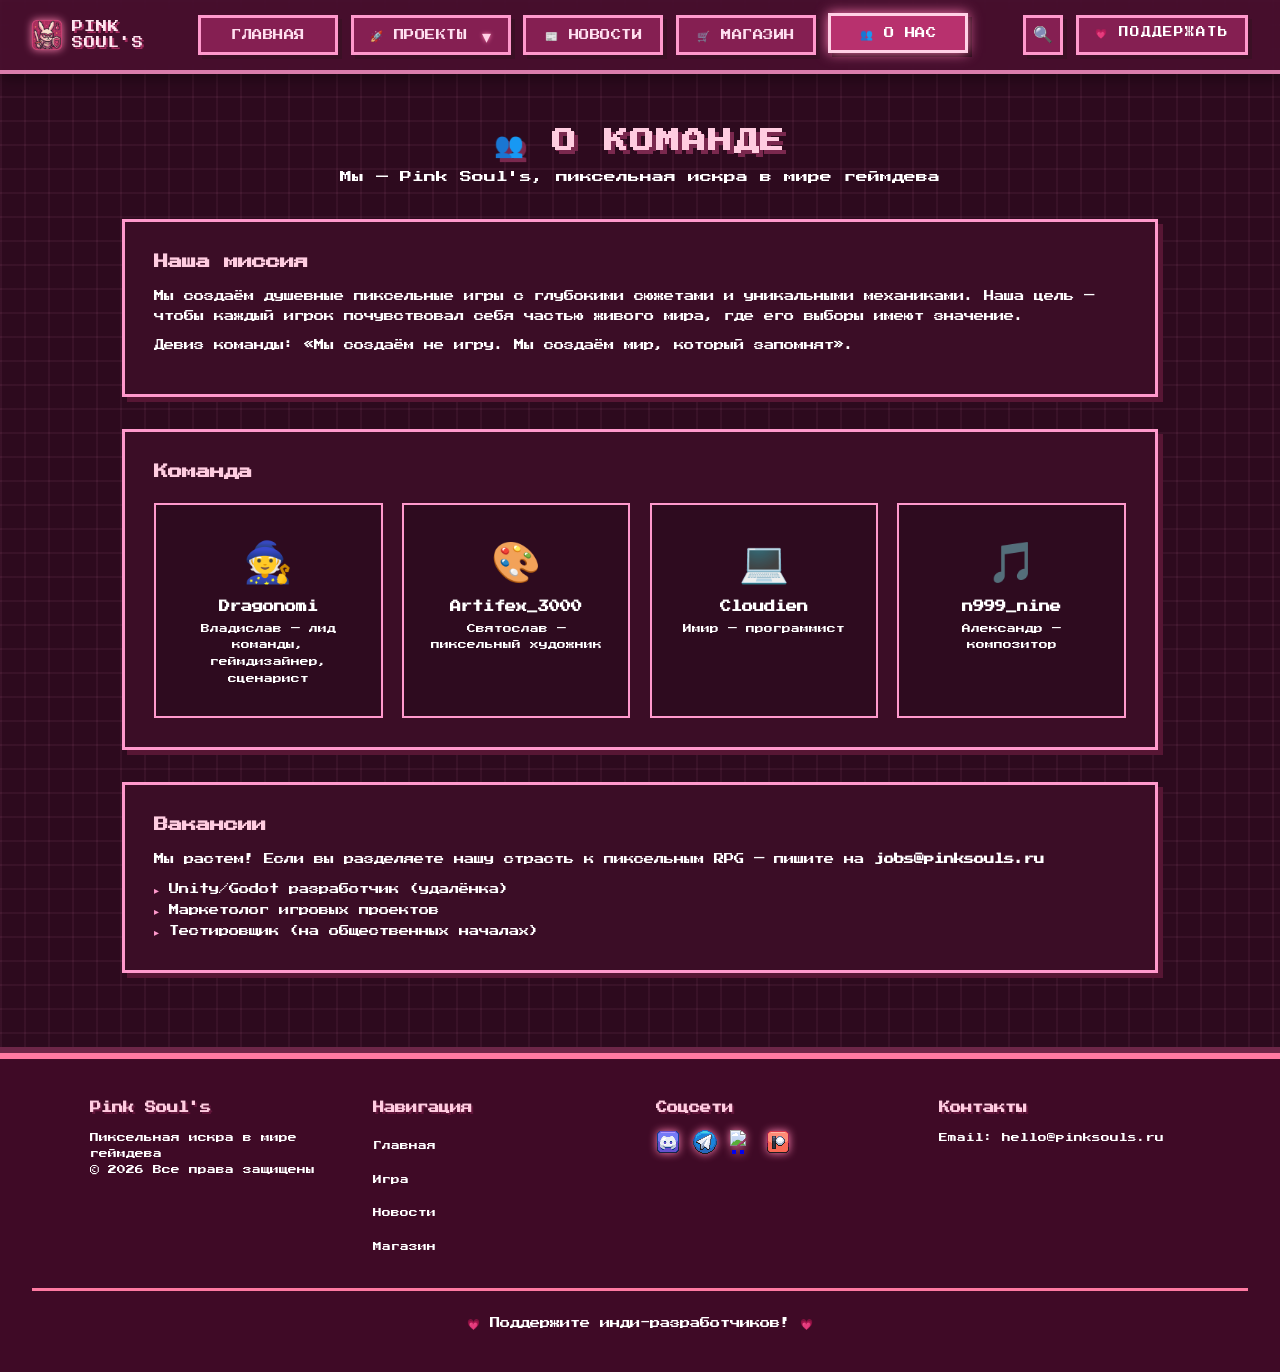
==== commit 18adf375: "Update about.html" ====
--- a/pages/about.html
+++ b/pages/about.html
@@ -13,7 +13,7 @@
     <div class="site-wrapper">
         <header class="header">
             <a href="../index.html" class="logo">
-                <img src="../images/logo.png" alt="Логотип Pink Soul's" class="logo__image">
+                <img src="../images/Logo.png" alt="Логотип Pink Soul's" class="logo__image">
                 <span class="logo__text">
                     <span class="logo__line">PINK</span>
                     <span class="logo__line">SOUL'S</span>
@@ -111,16 +111,16 @@
                     <h4 class="footer__title">Соцсети</h4>
                     <div class="footer__social-icons">
                         <a href="https://discord.gg/wXTsxFkS6" class="social-icon" aria-label="Discord">
-                            <img src="../images/discord_logo.png" alt="Discord" width="24" height="24">
+                            <img src="../images/Discord_logo.png" alt="Discord" width="24" height="24">
                         </a>
                         <a href="#" class="social-icon" aria-label="Telegram">
-                            <img src="../images/telegram_logo.png" alt="Telegram" width="24" height="24">
+                            <img src="../images/Telegram_logo.png" alt="Telegram" width="24" height="24">
                         </a>
-                        <a href="https://www.youtube.com/watch?v=j-iheFkstFQ&pp=ygUN0YDQuNC6INGA0L7Quw%3D%3D" class="social-icon" aria-label="YouTube">
+                        <a href="https://www.Youtube.com/watch?v=j-iheFkstFQ&pp=ygUN0YDQuNC6INGA0L7Quw%3D%3D" class="social-icon" aria-label="YouTube">
                             <img src="../images/youtube_logo.png" alt="YouTube" width="24" height="24">
                         </a>
                         <a href="#" class="social-icon" aria-label="Patreon">
-                            <img src="../images/patreon_logo.png" alt="Patreon" width="24" height="24">
+                            <img src="../images/Patreon_logo.png" alt="Patreon" width="24" height="24">
                         </a>
                     </div>
                 </div>
@@ -136,4 +136,4 @@
     </div>
     <script src="../script.js"></script>
 </body>
-</html>+</html>
